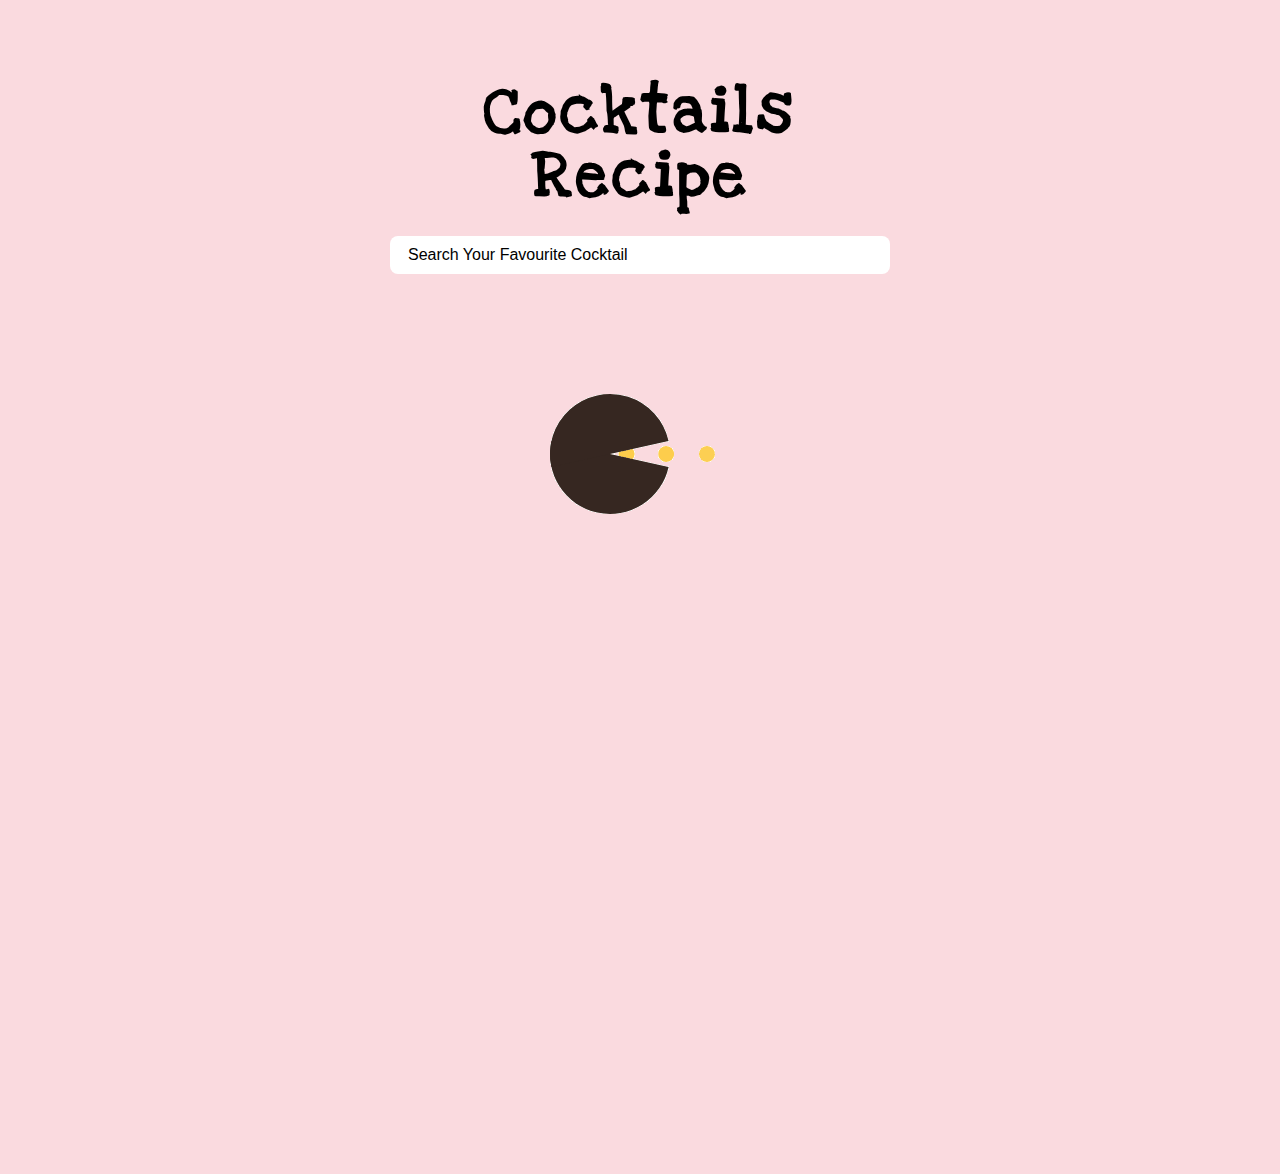
==== index.html @ 58a4b54f "Add files via upload" ====
<!DOCTYPE html>
<html lang="en">
  <head>
    <meta charset="UTF-8" />
    <meta name="viewport" content="width=device-width, initial-scale=1.0" />
    <title>Cocktails</title>
    <!-- font-awesome -->
    <link
      rel="stylesheet"
      href="https://cdnjs.cloudflare.com/ajax/libs/font-awesome/5.14.0/css/all.min.css"
    />
    <!-- css -->
    <link rel="stylesheet" href="./styles.css" />

    <link rel="preconnect" href="https://fonts.googleapis.com" />
    <link rel="preconnect" href="https://fonts.gstatic.com" crossorigin />
    <link
      href="https://fonts.googleapis.com/css2?family=Love+Ya+Like+A+Sister&display=swap"
      rel="stylesheet"
    />
  </head>

  <body>
    <form class="search-form">
      <h1>Cocktails Recipe</h1>
      <input
        type="text"
        placeholder="search your favourite cocktail"
        name="drink"
      />
    </form>

    <section class="section cocktails">
      <article class="loading">
        <img src="./loading.gif" alt="loading" />
      </article>
      <h2 class="title"></h2>
      <div class="section-center"></div>
    </section>

    <script type="module" src="./app.js"></script>
  </body>
</html>
---- styles.css ----
/*
=============== 
Fonts
===============
*/
@import url('https://fonts.googleapis.com/css2?family=Love+Ya+Like+A+Sister&display=swap');
/*
=============== 
Variables
===============
*/

:root {
  --ff-primary: 'Love Ya Like A Sister', cursive;
  --ff-secondary: 'Love Ya Like A Sister', cursive;
  --transition: all 0.3s linear;
  --spacing: 0.25rem;
  --radius: 0.5rem;
  --light-shadow: 0 5px 15px rgba(0, 0, 0, 0.1);
  --dark-shadow: 0 5px 15px rgba(0, 0, 0, 0.2);
  --max-width: 1170px;
  --fixed-width: 620px;
}
/*
=============== 
Global Styles
===============
*/

*,
::after,
::before {
  margin: 0;
  padding: 0;
  box-sizing: border-box;
}
body {
  font-family: var(--ff-secondary);
  background: rgb(250, 218, 223);
  line-height: 1.5;
  font-size: 0.875rem;
}
ul {
  list-style-type: none;
}
a {
  text-decoration: none;
}

h1,
h2,
h3,
h4 {
  letter-spacing: var(--spacing);
  text-transform: capitalize;
  line-height: 1.25;
  margin-bottom: 0.75rem;
  font-family: var(--ff-primary);
}
h1 {
  font-size: 3rem;
}
h2 {
  font-size: 2rem;
}
h3 {
  font-size: 1.25rem;
}
h4 {
  font-size: 0.875rem;
}
p {
  margin-bottom: 1.25rem;
  color: var(--clr-grey-5);
}
@media screen and (min-width: 800px) {
  h1 {
    font-size: 4rem;
  }
  h2 {
    font-size: 2.5rem;
  }
  h3 {
    font-size: 1.75rem;
  }
  h4 {
    font-size: 1rem;
  }
  body {
    font-size: 1rem;
  }
  h1,
  h2,
  h3,
  h4 {
    line-height: 1;
  }
}
/*  global classes */

.btn {
  text-transform: uppercase;
  background: rgb(252, 121, 142);
  color: white;
  padding: 0.375rem 0.75rem;
  letter-spacing: var(--spacing);
  display: block;
  transition: var(--transition);
  font-size: 0.875rem;
  border: 2px solid white;
  cursor: pointer;
  box-shadow: 0 1px 3px rgba(0, 0, 0, 0.2);
  border-radius: var(--radius);
}
.btn:hover {
  color: var(--clr-primary-5);
  background: var(--clr-primary-1);
  border-color: var(--clr-primary-1);
}
/* section */
.section {
  padding: 5rem 0;
}

.section-center {
  width: 85vw;
  margin: 0 auto;
  max-width: 1170px;
}
@media screen and (min-width: 576px) {
  .section-center {
    display: grid;
    grid-template-columns: repeat(auto-fill, minmax(300px, 1fr));
    column-gap: 4rem;
  }
}
@media screen and (min-width: 992px) {
  .section-center {
    width: 95vw;
  }
}
/* loading */
.loading {
  min-height: 100vh;
  display: grid;
  justify-content: center;
  position: absolute;
  top: 0;
  left: 0;
  width: 100%;
  height: 100%;
  background: rgb(250, 218, 223);
  padding-top: 5rem;
  z-index: 999;
}

.hide-loading {
  display: none;
}

/* search form */
.search-form {
  text-align: center;
  padding-top: 5rem;
  width: 85vw;
  max-width: 500px;
  margin: 0 auto;
}

input {
  width: 100%;
  font-size: 1rem;
  border-color: transparent;
  margin-top: 1rem;
  padding: 0.5rem 1rem;
}
input {
  border-radius: var(--radius);
}
input::placeholder {
  text-transform: capitalize;
  color: var(--clr-grey-3);
}

/* cocktails */
.cocktails {
  position: relative;
}
.title {
  font-size: 2rem;
  text-align: center;
}

.cocktail {
  background: var(--clr-white);
  border-radius: var(--radius);
  box-shadow: var(--light-shadow);
  transition: var(--transition);
  margin-bottom: 3rem;
  position: relative;
}
.cocktail:hover {
  box-shadow: var(--dark-shadow);
  transform: scale(1.005);
}
.cocktail img {
  width: 100%;
  display: block;
  border-radius: var(--radius);
  border: 10px solid var(--clr-white);
  transition: var(--transition);
  height: 268px;
  object-fit: cover;
  box-shadow: var(--dark-shadow);
}
.cocktail:hover img {
  filter: blur(2px) grayscale(50%);
}
.cocktail h3 {
  position: absolute;
  bottom: -1.5rem;
  right: -1.5rem;
  background: rgb(252, 121, 142);
  color: white;
  padding: 1rem 1.5rem;
  text-align: center;
  margin-bottom: 0;
  text-transform: uppercase;
  font-size: 1.5rem;
  border-radius: var(--radius);
  box-shadow: var(--dark-shadow);
  border: 2px solid white;
}

/* single cocktail */
.single-drink {
  width: 85vw;
  max-width: var(--max-width);
  margin: 0 auto;
  margin-top: 4rem;
}
.drink-img {
  width: 100%;
  height: 400px;
  object-fit: cover;
  display: block;
  border: 10px solid var(--clr-white);
  border-radius: var(--radius);
}
@media screen and (min-width: 992px) {
  .single-drink {
    display: grid;
    grid-template-columns: 1fr 1fr;
    column-gap: 3rem;
  }
}
.drink-info {
  padding-top: 2rem;
}

.drink-ingredients .far {
  margin-right: 1rem;
}

.single-drink .btn {
  display: inline-block;
  margin-top: 2rem;
}
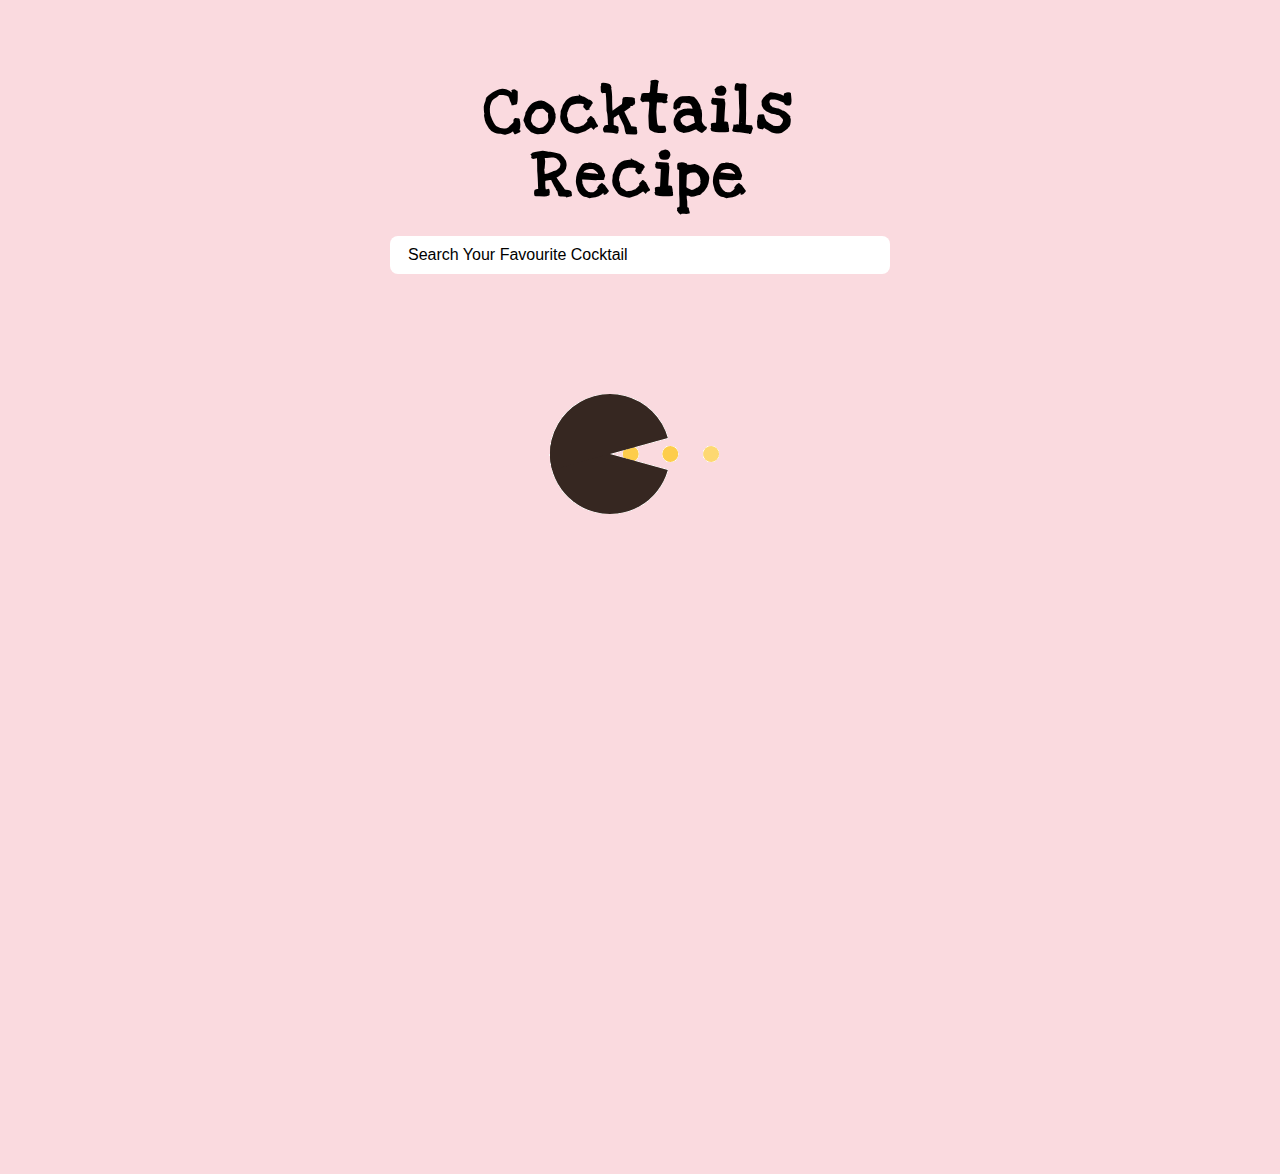
==== commit 0cb58dfe: "Update index.html" ====
--- a/index.html
+++ b/index.html
@@ -3,7 +3,7 @@
   <head>
     <meta charset="UTF-8" />
     <meta name="viewport" content="width=device-width, initial-scale=1.0" />
-    <title>Cocktails</title>
+    <title> Find your Cocktails Recipe</title>
     <!-- font-awesome -->
     <link
       rel="stylesheet"
--- a/styles.css
+++ b/styles.css
@@ -226,7 +226,7 @@
   text-align: center;
   margin-bottom: 0;
   text-transform: uppercase;
-  font-size: 1.5rem;
+  font-size: 1.2rem;
   border-radius: var(--radius);
   box-shadow: var(--dark-shadow);
   border: 2px solid white;
